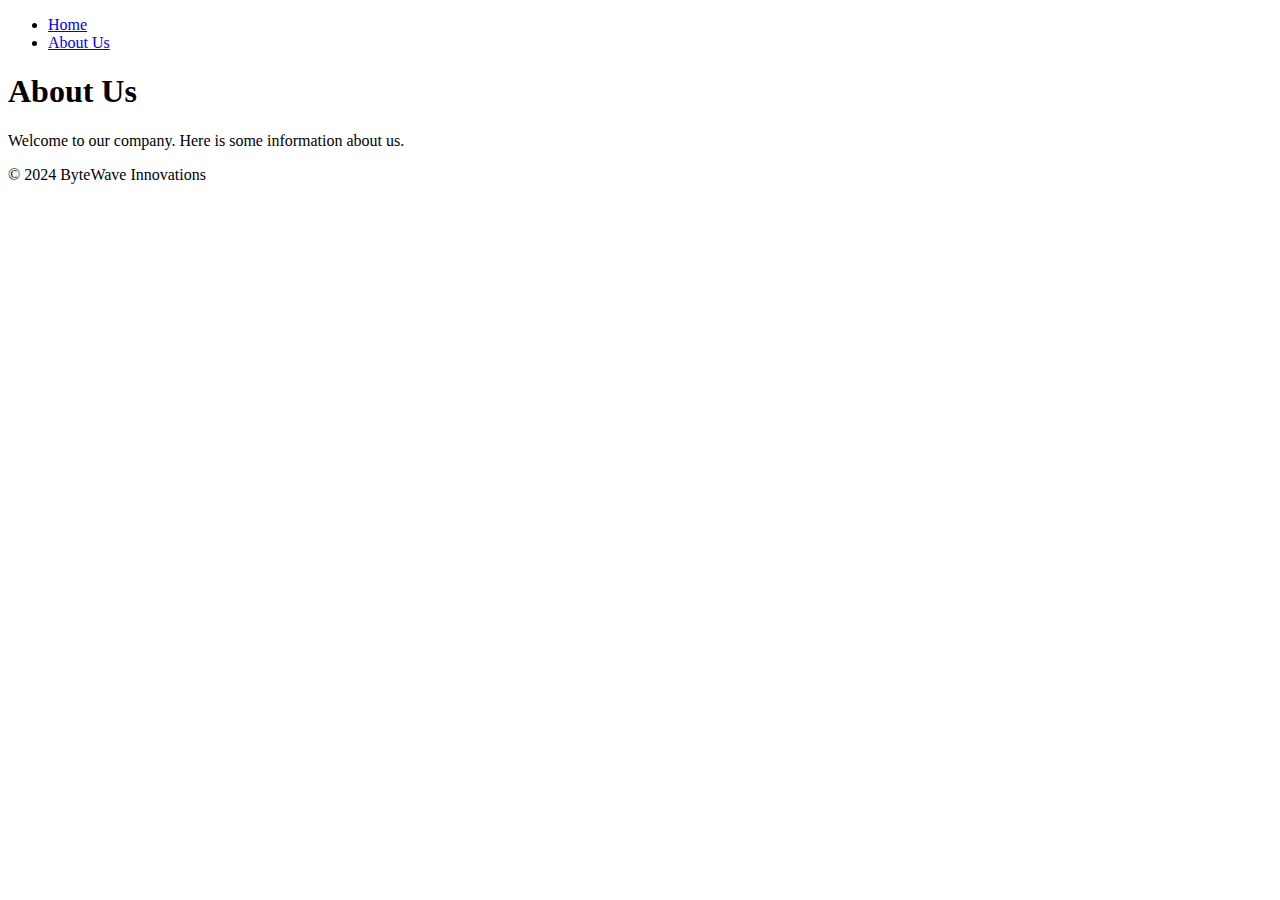
==== about_us.html @ bf9d382c "created style about and index page" ====
<!DOCTYPE html>
<html lang="en">
<head>
    <meta charset="UTF-8">
    <meta name="viewport" content="width=device-width, initial-scale=1.0">
    <title>About Us - Your Website</title>
    <link rel="stylesheet" href="styles/site.css">
</head>
<body>
    <div class="container">
        <nav>
            <ul>
                <li><a href="index.html">Home</a></li>
                <li><a href="about_us.html">About Us</a></li>
            </ul>
        </nav>
        <main>
            <h1>About Us</h1>
            <p>Welcome to our company. Here is some information about us.</p>
        </main>
        <footer>
            <p>&copy; 2024 ByteWave Innovations</p>
        </footer>
    </div>
</body>
</html>
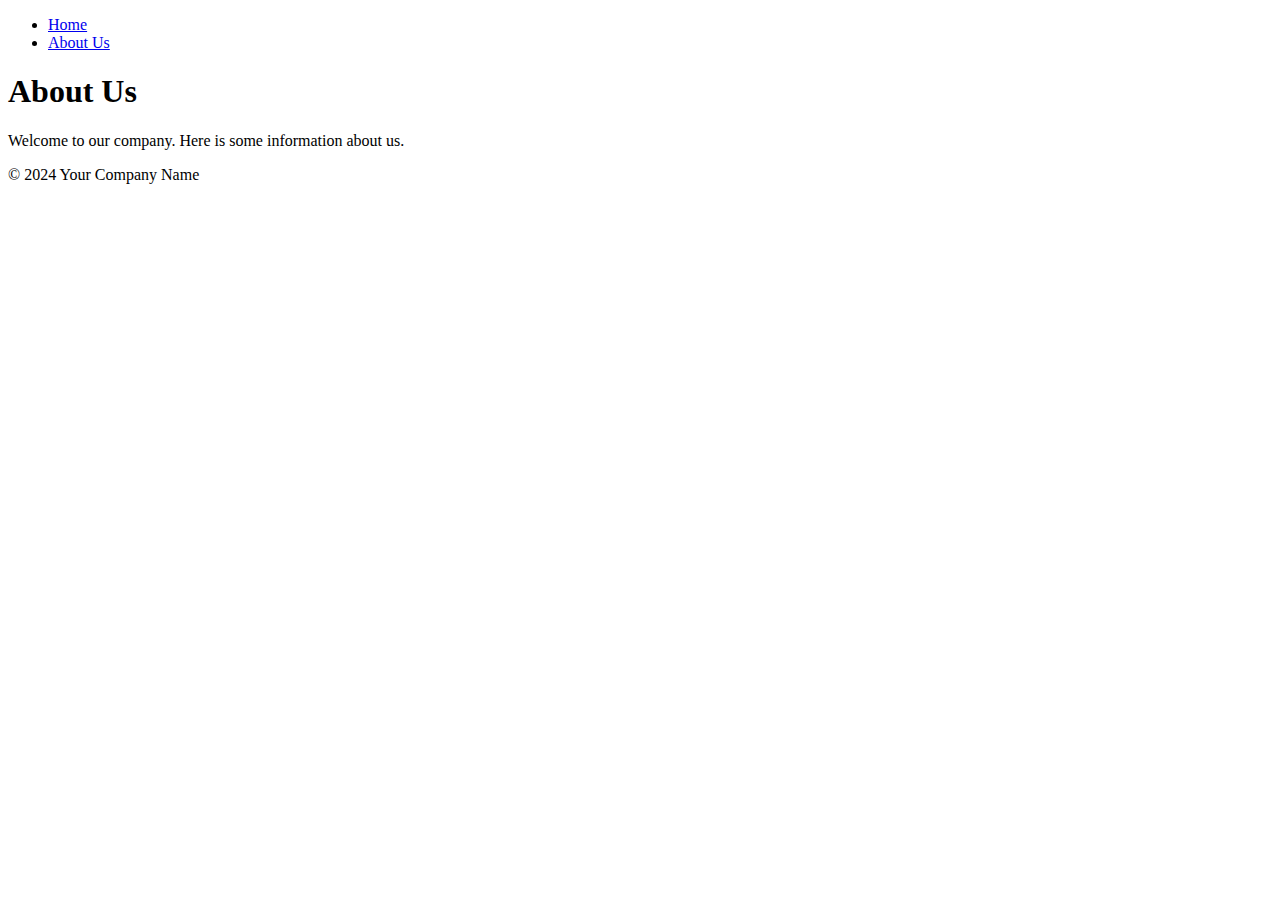
==== commit 9fec7a7c: "delete to redo" ====
--- a/about_us.html
+++ b/about_us.html
@@ -4,14 +4,14 @@
     <meta charset="UTF-8">
     <meta name="viewport" content="width=device-width, initial-scale=1.0">
     <title>About Us - Your Website</title>
-    <link rel="stylesheet" href="styles/site.css">
+    <link rel="stylesheet" href="styles.css">
 </head>
 <body>
     <div class="container">
         <nav>
             <ul>
                 <li><a href="index.html">Home</a></li>
-                <li><a href="about_us.html">About Us</a></li>
+                <li><a href="about-us.html">About Us</a></li>
             </ul>
         </nav>
         <main>
@@ -19,7 +19,7 @@
             <p>Welcome to our company. Here is some information about us.</p>
         </main>
         <footer>
-            <p>&copy; 2024 ByteWave Innovations</p>
+            <p>&copy; 2024 Your Company Name</p>
         </footer>
     </div>
 </body>
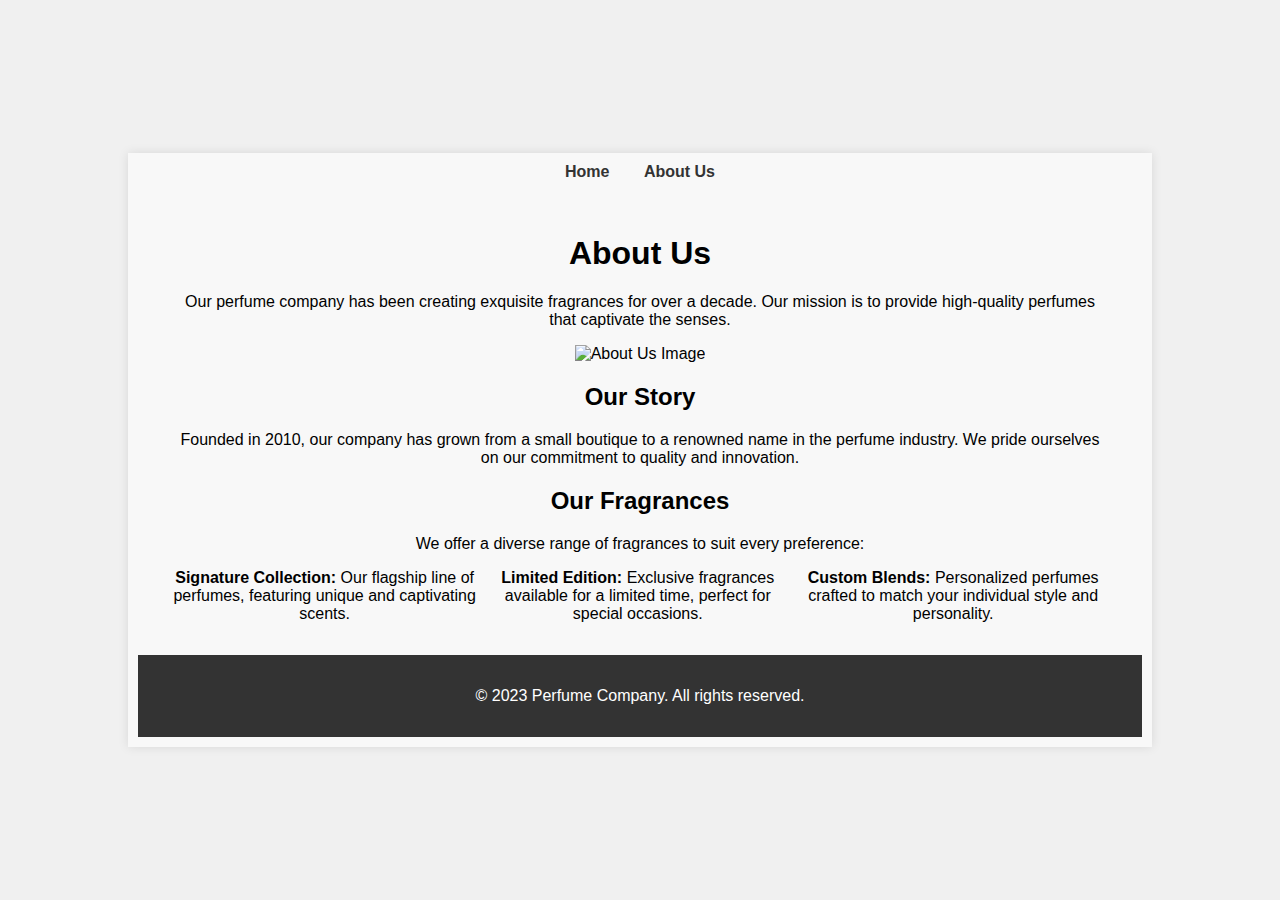
==== commit d0d6a3ca: "Addded more styles" ====
--- a/about_us.html
+++ b/about_us.html
@@ -3,24 +3,36 @@
 <head>
     <meta charset="UTF-8">
     <meta name="viewport" content="width=device-width, initial-scale=1.0">
-    <title>About Us - Your Website</title>
-    <link rel="stylesheet" href="styles.css">
+    <title>About Us - Perfume Company</title>
+    <link rel="stylesheet" href="styles/site.css">
 </head>
 <body>
     <div class="container">
         <nav>
-            <ul>
-                <li><a href="index.html">Home</a></li>
-                <li><a href="about-us.html">About Us</a></li>
-            </ul>
-        </nav>
+    <a href="index.html">Home</a>
+    <a href="about_us.html">About Us</a>    
         <main>
             <h1>About Us</h1>
-            <p>Welcome to our company. Here is some information about us.</p>
+            <p>Our perfume company has been creating exquisite fragrances for over a decade. Our mission is to provide high-quality perfumes that captivate the senses.</p>
+            <img src="images/about_us.jpg" alt="About Us Image">
+            <!-- Add more images and other content as per the accompanying document -->
+            <section>
+                <h2>Our Story</h2>
+                <p>Founded in 2010, our company has grown from a small boutique to a renowned name in the perfume industry. We pride ourselves on our commitment to quality and innovation.</p>
+            </section>
+            <section>
+                <h2>Our Fragrances</h2>
+                <p>We offer a diverse range of fragrances to suit every preference:</p>
+                <ul>
+                    <li><strong>Signature Collection:</strong> Our flagship line of perfumes, featuring unique and captivating scents.</li>
+                    <li><strong>Limited Edition:</strong> Exclusive fragrances available for a limited time, perfect for special occasions.</li>
+                    <li><strong>Custom Blends:</strong> Personalized perfumes crafted to match your individual style and personality.</li>
+                </ul>
+            </section>
         </main>
         <footer>
-            <p>&copy; 2024 Your Company Name</p>
+            <p>&copy; 2023 Perfume Company. All rights reserved.</p>
         </footer>
     </div>
 </body>
-</html>+</html>
--- a/styles/site.css
+++ b/styles/site.css
@@ -0,0 +1,67 @@
+body {
+    font-family: Arial, sans-serif;
+    margin: 0;
+    padding: 0;
+    display: flex;
+    justify-content: center;
+    align-items: center;
+    height: 100vh;
+    background-color: #f0f0f0;
+}
+title{
+    text-align: left;
+    font-size: 2em;
+    color: #d30f0f;
+    margin: 0;
+    padding: 5em;
+}
+.container {
+    width: 80%;
+    background-color: #fff;
+    box-shadow: 0 0 10px rgba(0, 0, 0, 0.1);
+}
+
+nav {
+    background-color: #f8f8f8;
+    padding: 10px;
+    text-align: center;
+}
+
+nav ul {
+    list-style: none;
+    padding: 0;
+    margin: 0;
+    display: flex;
+    justify-content: space-around;
+}
+
+nav ul li {
+    margin: 0;
+}
+
+nav ul li a {
+    color: #fff;
+    text-decoration: none;
+}
+
+nav a {
+    margin: 0 15px;
+    text-decoration: none;
+    color: #333;
+    font-weight: bold;
+}
+
+nav a:hover {
+    color: #007BFF;
+}
+
+main {
+    padding: 2em;
+}
+
+footer {
+    background-color: #333;
+    color: #fff;
+    text-align: center;
+    padding: 1em;
+}
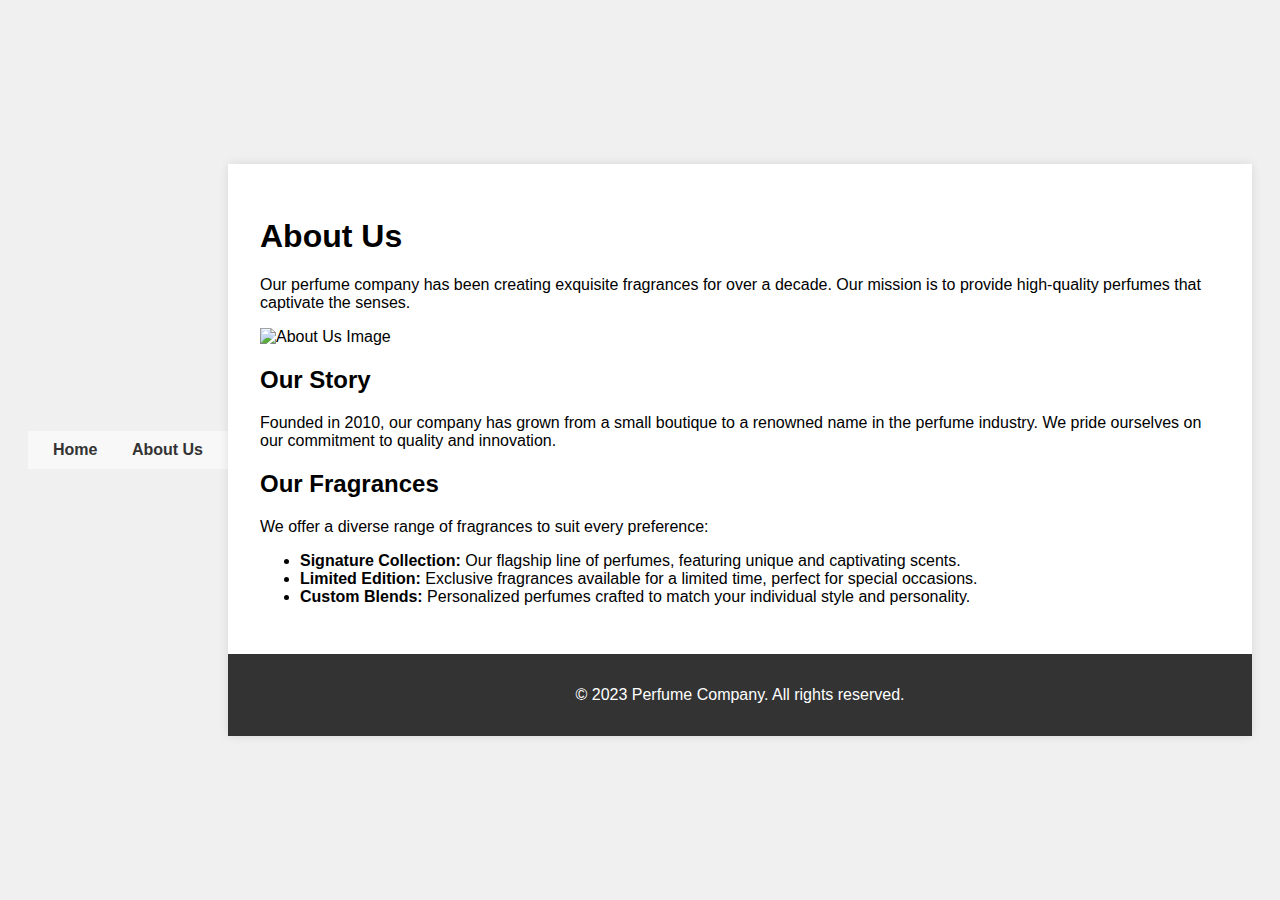
==== commit 9d802b26: "styles" ====
--- a/about_us.html
+++ b/about_us.html
@@ -4,13 +4,15 @@
     <meta charset="UTF-8">
     <meta name="viewport" content="width=device-width, initial-scale=1.0">
     <title>About Us - Perfume Company</title>
+    <nav>
+        <a href="index.html">Home</a>
+        <a href="about_us.html">About Us</a>
+    </nav>
     <link rel="stylesheet" href="styles/site.css">
 </head>
 <body>
     <div class="container">
-        <nav>
-    <a href="index.html">Home</a>
-    <a href="about_us.html">About Us</a>    
+        
         <main>
             <h1>About Us</h1>
             <p>Our perfume company has been creating exquisite fragrances for over a decade. Our mission is to provide high-quality perfumes that captivate the senses.</p>
--- a/styles/site.css
+++ b/styles/site.css
@@ -8,14 +8,10 @@
     height: 100vh;
     background-color: #f0f0f0;
 }
-title{
-    text-align: left;
-    font-size: 2em;
-    color: #d30f0f;
-    margin: 0;
-    padding: 5em;
-}
-.container {
+
+
+.container 
+{
     width: 80%;
     background-color: #fff;
     box-shadow: 0 0 10px rgba(0, 0, 0, 0.1);
@@ -32,7 +28,7 @@
     padding: 0;
     margin: 0;
     display: flex;
-    justify-content: space-around;
+    justify-content: flex-start; /* Changed from space-around to flex-start */
 }
 
 nav ul li {
@@ -64,4 +60,4 @@
     color: #fff;
     text-align: center;
     padding: 1em;
-}
+}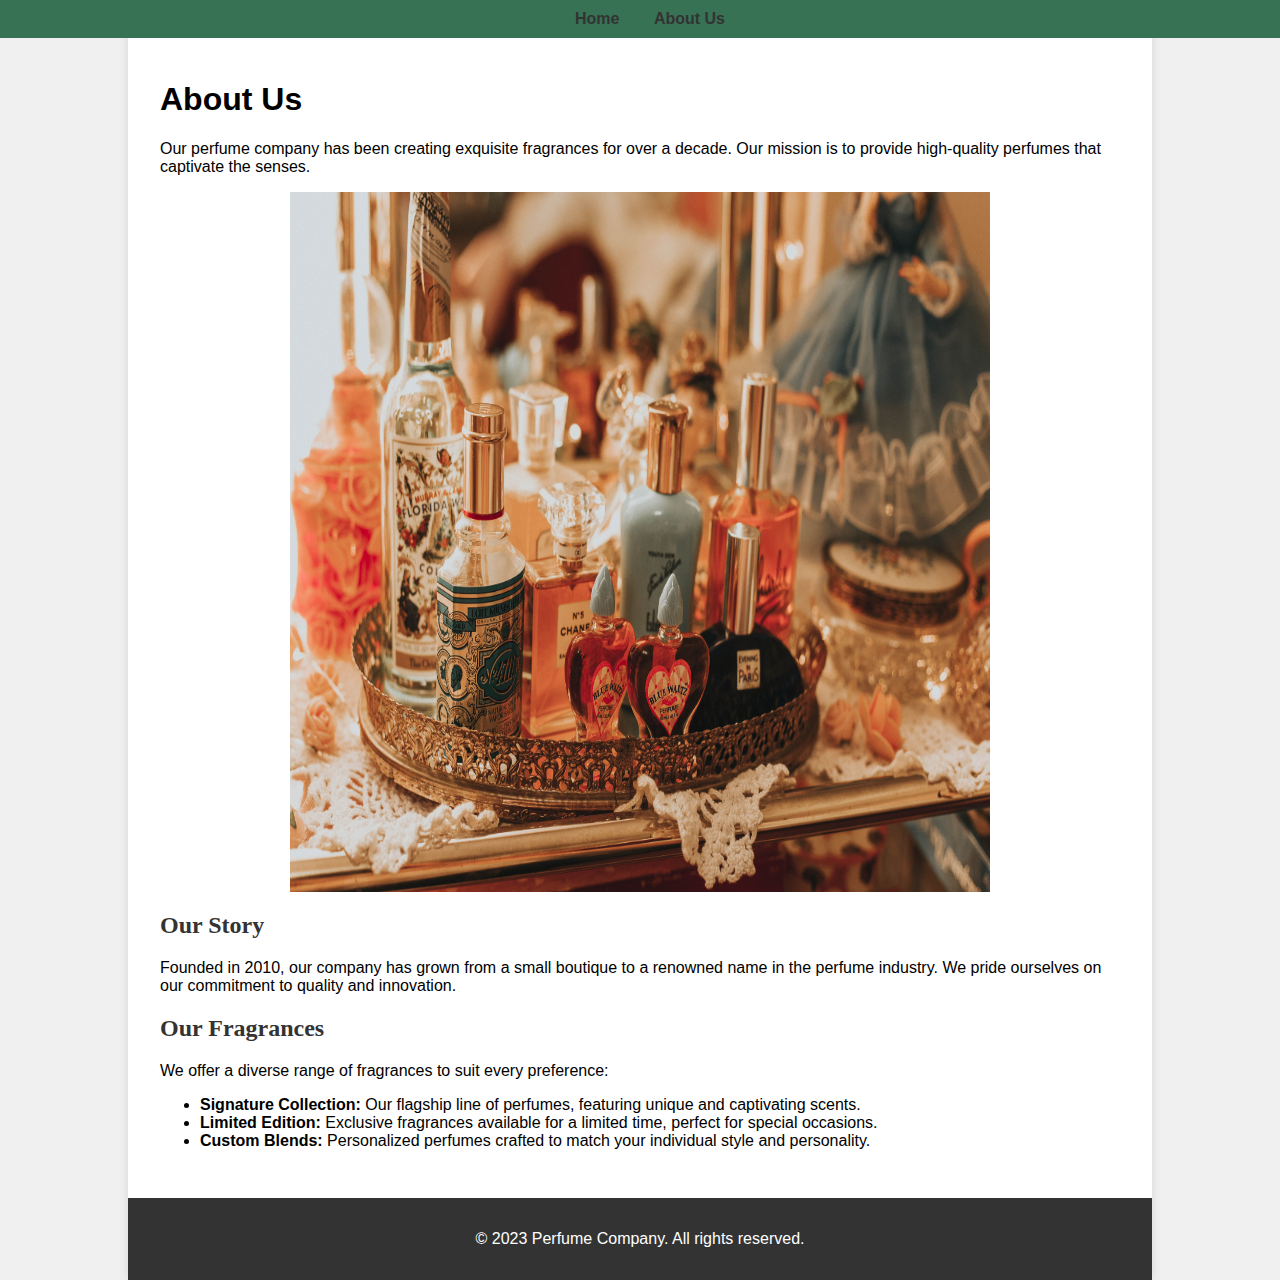
==== commit 623884c2: "almost complete" ====
--- a/about_us.html
+++ b/about_us.html
@@ -4,19 +4,19 @@
     <meta charset="UTF-8">
     <meta name="viewport" content="width=device-width, initial-scale=1.0">
     <title>About Us - Perfume Company</title>
+    <link rel="stylesheet" href="styles/site.css">
+</head>
+<body>
     <nav>
         <a href="index.html">Home</a>
         <a href="about_us.html">About Us</a>
     </nav>
-    <link rel="stylesheet" href="styles/site.css">
-</head>
-<body>
     <div class="container">
-        
         <main>
             <h1>About Us</h1>
             <p>Our perfume company has been creating exquisite fragrances for over a decade. Our mission is to provide high-quality perfumes that captivate the senses.</p>
-            <img src="images/about_us.jpg" alt="About Us Image">
+            <img src="images/history.jpg" alt="Elegant vintage perfume bottle with floral background" 
+            title="Vintage Perfume Bottle" height="700" width="700" class="center-image">
             <!-- Add more images and other content as per the accompanying document -->
             <section>
                 <h2>Our Story</h2>
--- a/styles/site.css
+++ b/styles/site.css
@@ -1,26 +1,34 @@
 body {
-    font-family: Arial, sans-serif;
+    font-family: 'Franklin Gothic Medium', 'Arial Narrow', Arial, sans-serif;
     margin: 0;
     padding: 0;
     display: flex;
-    justify-content: center;
+    flex-direction: column; /* Change to column direction */
+    justify-content: flex-start; /* Align content to the top */
     align-items: center;
-    height: 100vh;
     background-color: #f0f0f0;
 }
+h2 {
+    color: #333;
+    font-family: Georgia, 'Times New Roman', Times, serif;
+}
 
-
-.container 
-{
+.container {
     width: 80%;
     background-color: #fff;
     box-shadow: 0 0 10px rgba(0, 0, 0, 0.1);
 }
 
 nav {
-    background-color: #f8f8f8;
+    background-color: #377255;
+    color: #333;
     padding: 10px;
     text-align: center;
+    width: 100%; /* Ensure the nav bar spans the full width */
+    position: fixed; /* Fix the nav bar at the top */
+    top: 0; /* Position it at the top */
+    left: 0; /* Align it to the left */
+    z-index: 1000; /* Ensure it stays above other content */
 }
 
 nav ul {
@@ -53,6 +61,7 @@
 
 main {
     padding: 2em;
+    padding-top: 60px; /* Add padding to avoid content being hidden behind the fixed nav bar */
 }
 
 footer {
@@ -60,4 +69,10 @@
     color: #fff;
     text-align: center;
     padding: 1em;
+}
+
+.center-image {
+    display: block;
+    margin-left: auto;
+    margin-right: auto;
 }